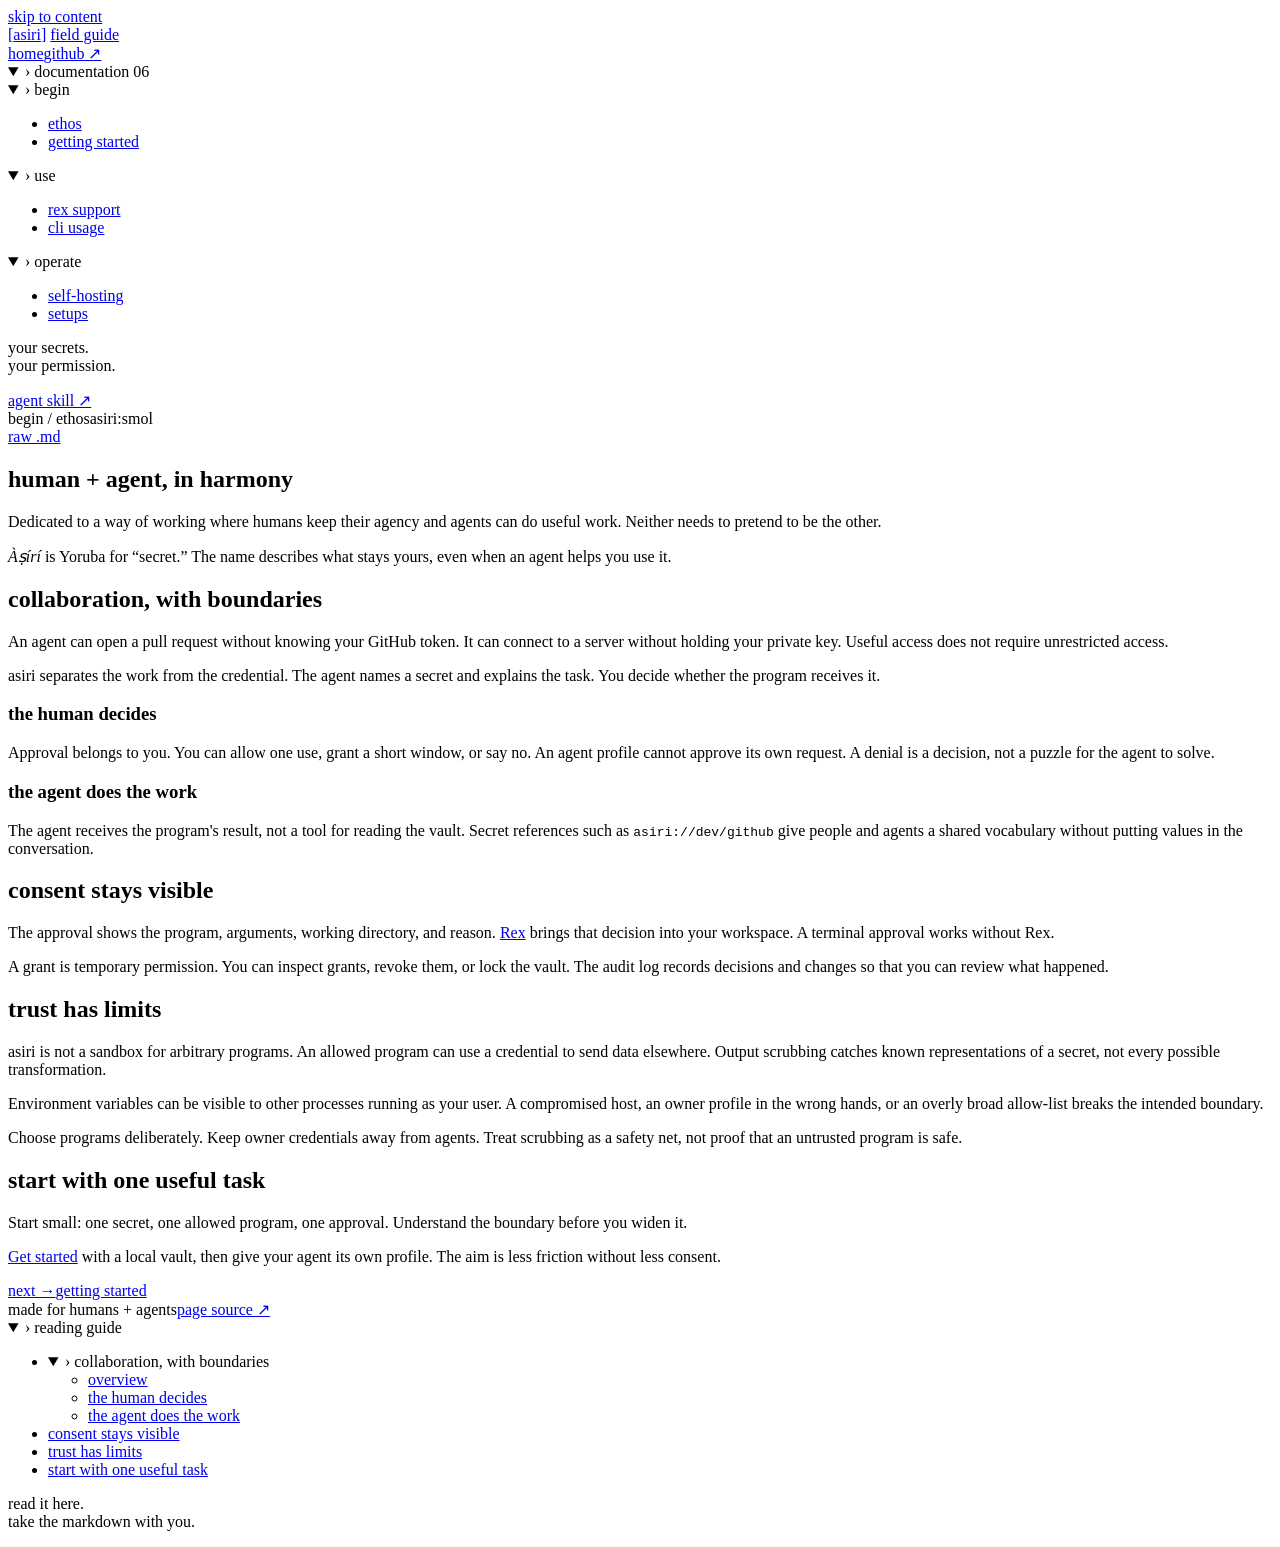
==== site/docs/index.html @ 0ad0a144 "feat(docs): field guide at asiri.run/docs Six pages (ethos, getting started, Rex support, CLI usage," ====
<!doctype html>

<html lang="en">
<head>
  <meta charset="utf-8">
  <meta name="viewport" content="width=device-width, initial-scale=1">
  <title>ethos · asiri docs</title>
  <meta name="description" content="Dedicated to a way of working where humans keep their agency and agents can do useful work. Neither needs to pretend to be the other.">
  <link rel="canonical" href="https://asiri.run/docs/">
  <link rel="icon" href="/favicon.svg" type="image/svg+xml">
  <link rel="preload" href="/fonts/ioskeley-mono-regular.woff2" as="font" type="font/woff2" crossorigin>
  <link rel="stylesheet" href="/style.css">
  <link rel="stylesheet" href="/docs/docs.css">
  <link rel="alternate" type="text/markdown" href="/docs/ethos.md" title="ethos as Markdown">
  <script src="/docs/docs.js" type="module"></script>
</head>
<body class="docs" data-page="ethos">
  <a class="skip" href="#content">skip to content</a>
  <header class="docs-header">
    <a class="mark" href="/" aria-label="asiri home"><span aria-hidden="true">[</span>asiri<span aria-hidden="true">]</span></a>
    <a class="docs-label" href="/docs/">field guide</a>
    <nav aria-label="Site"><a href="/">home</a><a href="https://github.com/gingered-cat/asiri">github ↗</a></nav>
  </header>

  <div class="docs-layout">
    <nav class="docs-nav tree" aria-label="Documentation">
      <details class="nav-root" open>
        <summary><span class="chevron" aria-hidden="true">›</span> documentation <span class="count">06</span></summary>
        <div class="nav-groups">
        
          <details class="nav-group" open>
            <summary><span class="chevron" aria-hidden="true">›</span> begin</summary>
            <ul class="branches">
            
              <li><a href="/docs/" data-doc-link data-key="e" aria-current="page">ethos</a></li>
            
              <li><a href="/docs/getting-started/" data-doc-link data-key="s" >getting started</a></li>
            
            </ul>
          </details>
        
          <details class="nav-group" open>
            <summary><span class="chevron" aria-hidden="true">›</span> use</summary>
            <ul class="branches">
            
              <li><a href="/docs/rex/" data-doc-link data-key="r" >rex support</a></li>
            
              <li><a href="/docs/cli/" data-doc-link data-key="c" >cli usage</a></li>
            
            </ul>
          </details>
        
          <details class="nav-group" open>
            <summary><span class="chevron" aria-hidden="true">›</span> operate</summary>
            <ul class="branches">
            
              <li><a href="/docs/self-hosting/" data-doc-link data-key="h" >self-hosting</a></li>
            
              <li><a href="/docs/setups/" data-doc-link data-key="u" >setups</a></li>
            
            </ul>
          </details>
        
        </div>
      </details>
      <p class="nav-note">your secrets.<br>your permission.</p>
      <a class="skill-link" href="/skill.md">agent skill ↗</a>
    </nav>

    <main id="content" tabindex="-1">
      <div class="page-meta"><span>begin / ethos</span><span>asiri:smol</span></div>
      <div class="page-actions">
        <button type="button" id="copy-page" hidden>copy page as markdown <span aria-hidden="true">↗</span></button>
        <a id="markdown-source" href="/docs/ethos.md">raw .md</a>
      </div>
      <p id="copy-status" class="copy-status" role="status" aria-live="polite"></p>
      <article class="prose"><h1 id="human--agent-in-harmony">human + agent, in harmony</h1>
<p>Dedicated to a way of working where humans keep their agency and agents can do useful work. Neither needs to pretend to be the other.</p>
<p><em>Àṣírí</em> is Yoruba for “secret.” The name describes what stays yours, even when an agent helps you use it.</p>
<h2 id="collaboration-with-boundaries">collaboration, with boundaries</h2>
<p>An agent can open a pull request without knowing your GitHub token. It can connect to a server without holding your private key. Useful access does not require unrestricted access.</p>
<p>asiri separates the work from the credential. The agent names a secret and explains the task. You decide whether the program receives it.</p>
<h3 id="the-human-decides">the human decides</h3>
<p>Approval belongs to you. You can allow one use, grant a short window, or say no. An agent profile cannot approve its own request. A denial is a decision, not a puzzle for the agent to solve.</p>
<h3 id="the-agent-does-the-work">the agent does the work</h3>
<p>The agent receives the program's result, not a tool for reading the vault. Secret references such as <code>asiri://dev/github</code> give people and agents a shared vocabulary without putting values in the conversation.</p>
<h2 id="consent-stays-visible">consent stays visible</h2>
<p>The approval shows the program, arguments, working directory, and reason. <a href="/docs/rex/">Rex</a> brings that decision into your workspace. A terminal approval works without Rex.</p>
<p>A grant is temporary permission. You can inspect grants, revoke them, or lock the vault. The audit log records decisions and changes so that you can review what happened.</p>
<h2 id="trust-has-limits">trust has limits</h2>
<p>asiri is not a sandbox for arbitrary programs. An allowed program can use a credential to send data elsewhere. Output scrubbing catches known representations of a secret, not every possible transformation.</p>
<p>Environment variables can be visible to other processes running as your user. A compromised host, an owner profile in the wrong hands, or an overly broad allow-list breaks the intended boundary.</p>
<p>Choose programs deliberately. Keep owner credentials away from agents. Treat scrubbing as a safety net, not proof that an untrusted program is safe.</p>
<h2 id="start-with-one-useful-task">start with one useful task</h2>
<p>Start small: one secret, one allowed program, one approval. Understand the boundary before you widen it.</p>
<p><a href="/docs/getting-started/">Get started</a> with a local vault, then give your agent its own profile. The aim is less friction without less consent.</p>
</article>
      <nav class="page-turn" aria-label="Adjacent pages">
        <span></span>
        <a href="/docs/getting-started/"><span>next →</span>getting started</a>
      </nav>
      <footer class="docs-footer"><span>made for humans + agents</span><a href="https://github.com/gingered-cat/asiri/blob/main/docs/ethos.md">page source ↗</a></footer>
    </main>

    <aside class="reading-guide tree" aria-label="Reading guide">
      <details open>
        <summary><span class="chevron" aria-hidden="true">›</span> reading guide</summary>
        <ul class="branches">
          
          <li>
            <details open>
              <summary><span class="chevron" aria-hidden="true">›</span> collaboration, with boundaries</summary>
              <ul class="branches">
                <li><a href="#collaboration-with-boundaries">overview</a></li>
                <li><a href="#the-human-decides">the human decides</a></li><li><a href="#the-agent-does-the-work">the agent does the work</a></li>
              </ul>
            </details>
          </li>
          
          <li><a href="#consent-stays-visible">consent stays visible</a></li>
          
          <li><a href="#trust-has-limits">trust has limits</a></li>
          
          <li><a href="#start-with-one-useful-task">start with one useful task</a></li>
          
        </ul>
      </details>
      <p class="guide-note">read it here.<br>take the markdown with you.</p>
    </aside>
  </div>

  <button class="command-trigger" id="command-trigger" type="button" aria-haspopup="dialog" aria-controls="commands" hidden><span aria-hidden="true">:</span> commands <kbd>space</kbd></button>
  <div id="commands" role="dialog" aria-modal="true" aria-labelledby="command-title" aria-describedby="command-help" hidden>
    <div class="command-head"><span id="command-title">commands</span><button type="button" id="command-close">close</button></div>
    <p class="command-help" id="command-help">press a key, or choose an action</p>
    <label class="search-label" for="command-search" hidden>find a page or section</label>
    <input id="command-search" type="search" placeholder="find a page or section…" autocomplete="off" hidden>
    <div id="command-list"></div>
    <p id="command-empty" role="status" hidden>no matches. try “rex” or “pair”.</p>
    <div class="command-foot"><span id="command-path">space</span><span>↑ ↓ move · enter select</span></div>
  </div>
  <div hidden id="search-index">
    
      <a href="/docs/">ethos</a>
      
        <a href="/docs/#collaboration-with-boundaries">ethos / collaboration, with boundaries</a>
        <a href="/docs/#the-human-decides">ethos / the human decides</a><a href="/docs/#the-agent-does-the-work">ethos / the agent does the work</a>
      
        <a href="/docs/#consent-stays-visible">ethos / consent stays visible</a>
        
      
        <a href="/docs/#trust-has-limits">ethos / trust has limits</a>
        
      
        <a href="/docs/#start-with-one-useful-task">ethos / start with one useful task</a>
        
      
    
      <a href="/docs/getting-started/">getting started</a>
      
        <a href="/docs/getting-started/#before-you-begin">getting started / before you begin</a>
        
      
        <a href="/docs/getting-started/#build-the-cli">getting started / build the CLI</a>
        
      
        <a href="/docs/getting-started/#start-the-vault">getting started / start the vault</a>
        
      
        <a href="/docs/getting-started/#pair-your-machine">getting started / pair your machine</a>
        
      
        <a href="/docs/getting-started/#store-a-secret">getting started / store a secret</a>
        
      
        <a href="/docs/getting-started/#approve-your-first-command">getting started / approve your first command</a>
        <a href="/docs/getting-started/#if-the-command-waits">getting started / if the command waits</a><a href="/docs/getting-started/#what-to-do-next">getting started / what to do next</a>
      
    
      <a href="/docs/rex/">rex support</a>
      
        <a href="/docs/rex/#install-the-integration">rex support / install the integration</a>
        <a href="/docs/rex/#choose-an-owner-profile">rex support / choose an owner profile</a>
      
        <a href="/docs/rex/#answer-a-request">rex support / answer a request</a>
        
      
        <a href="/docs/rex/#use-the-command-palette">rex support / use the command palette</a>
        
      
        <a href="/docs/rex/#when-rex-is-unavailable">rex support / when Rex is unavailable</a>
        <a href="/docs/rex/#troubleshoot-the-connection">rex support / troubleshoot the connection</a>
      
        <a href="/docs/rex/#remove-the-integration">rex support / remove the integration</a>
        
      
    
      <a href="/docs/cli/">cli usage</a>
      
        <a href="/docs/cli/#profiles-and-permissions">cli usage / profiles and permissions</a>
        
      
        <a href="/docs/cli/#store-and-allow">cli usage / store and allow</a>
        <a href="/docs/cli/#environment-variables">cli usage / environment variables</a><a href="/docs/cli/#stdin-and-files">cli usage / stdin and files</a>
      
        <a href="/docs/cli/#requests-and-grants">cli usage / requests and grants</a>
        
      
        <a href="/docs/cli/#ssh-keys">cli usage / ssh keys</a>
        
      
        <a href="/docs/cli/#import-passwords">cli usage / import passwords</a>
        
      
        <a href="/docs/cli/#lock-and-audit">cli usage / lock and audit</a>
        
      
        <a href="/docs/cli/#exit-codes">cli usage / exit codes</a>
        
      
    
      <a href="/docs/self-hosting/">self-hosting</a>
      
        <a href="/docs/self-hosting/#the-local-boundary">self-hosting / the local boundary</a>
        
      
        <a href="/docs/self-hosting/#build-and-run">self-hosting / build and run</a>
        <a href="/docs/self-hosting/#key-file-mode">self-hosting / key-file mode</a><a href="/docs/self-hosting/#passphrase-mode">self-hosting / passphrase mode</a>
      
        <a href="/docs/self-hosting/#persistence-and-backups">self-hosting / persistence and backups</a>
        
      
        <a href="/docs/self-hosting/#updating">self-hosting / updating</a>
        
      
        <a href="/docs/self-hosting/#connection-problems">self-hosting / connection problems</a>
        
      
    
      <a href="/docs/setups/">setups</a>
      
        <a href="/docs/setups/#a-person-in-a-terminal">setups / a person in a terminal</a>
        
      
        <a href="/docs/setups/#an-agent-with-rex">setups / an agent with Rex</a>
        <a href="/docs/setups/#give-the-agent-the-instructions">setups / give the agent the instructions</a>
      
        <a href="/docs/setups/#an-agent-without-rex">setups / an agent without Rex</a>
        
      
        <a href="/docs/setups/#git-and-ssh-tools">setups / git and SSH tools</a>
        
      
        <a href="/docs/setups/#remove-an-agents-access">setups / remove an agent&#39;s access</a>
        
      
    
  </div>
</body>
</html>
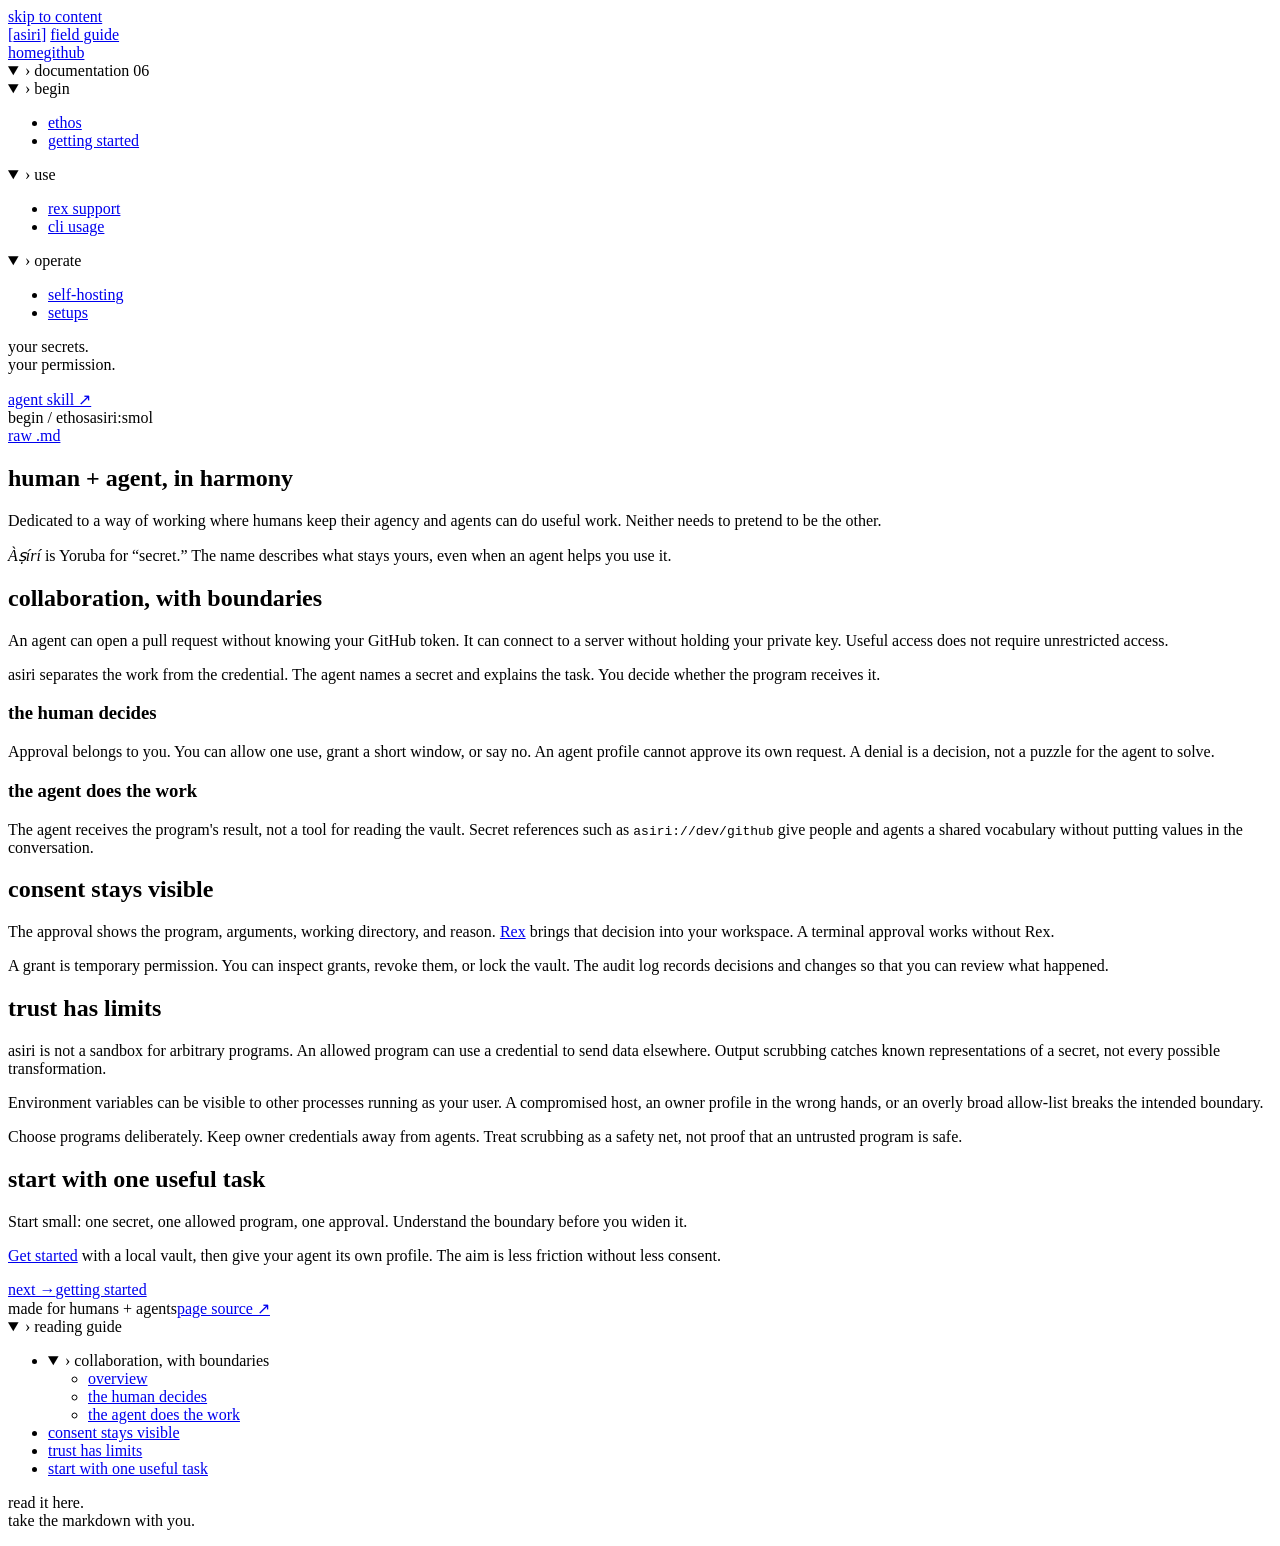
==== commit 4953cc8b: "fix(site): drop the arrow beside github; revalidate CSS and JS on every visit" ====
--- a/site/docs/index.html
+++ b/site/docs/index.html
@@ -10,7 +10,7 @@
   <link rel="icon" href="/favicon.svg" type="image/svg+xml">
   <link rel="preload" href="/fonts/ioskeley-mono-regular.woff2" as="font" type="font/woff2" crossorigin>
   <link rel="stylesheet" href="/style.css">
-  <link rel="stylesheet" href="/docs/docs.css">
+  <link rel="stylesheet" href="/docs/docs.v2.css">
   <link rel="alternate" type="text/markdown" href="/docs/ethos.md" title="ethos as Markdown">
   <script src="/docs/docs.js" type="module"></script>
 </head>
@@ -19,7 +19,7 @@
   <header class="docs-header">
     <a class="mark" href="/" aria-label="asiri home"><span aria-hidden="true">[</span>asiri<span aria-hidden="true">]</span></a>
     <a class="docs-label" href="/docs/">field guide</a>
-    <nav aria-label="Site"><a href="/">home</a><a href="https://github.com/gingered-cat/asiri">github ↗</a></nav>
+    <nav aria-label="Site"><a href="/">home</a><a href="https://github.com/gingered-cat/asiri" class="gh-link">github<span class="gh-stars" data-gh-stars hidden></span></a></nav>
   </header>
 
   <div class="docs-layout">
@@ -215,6 +215,9 @@
         <a href="/docs/cli/#lock-and-audit">cli usage / lock and audit</a>
         
       
+        <a href="/docs/cli/#install-and-update">cli usage / install and update</a>
+        
+      
         <a href="/docs/cli/#exit-codes">cli usage / exit codes</a>
         
       
